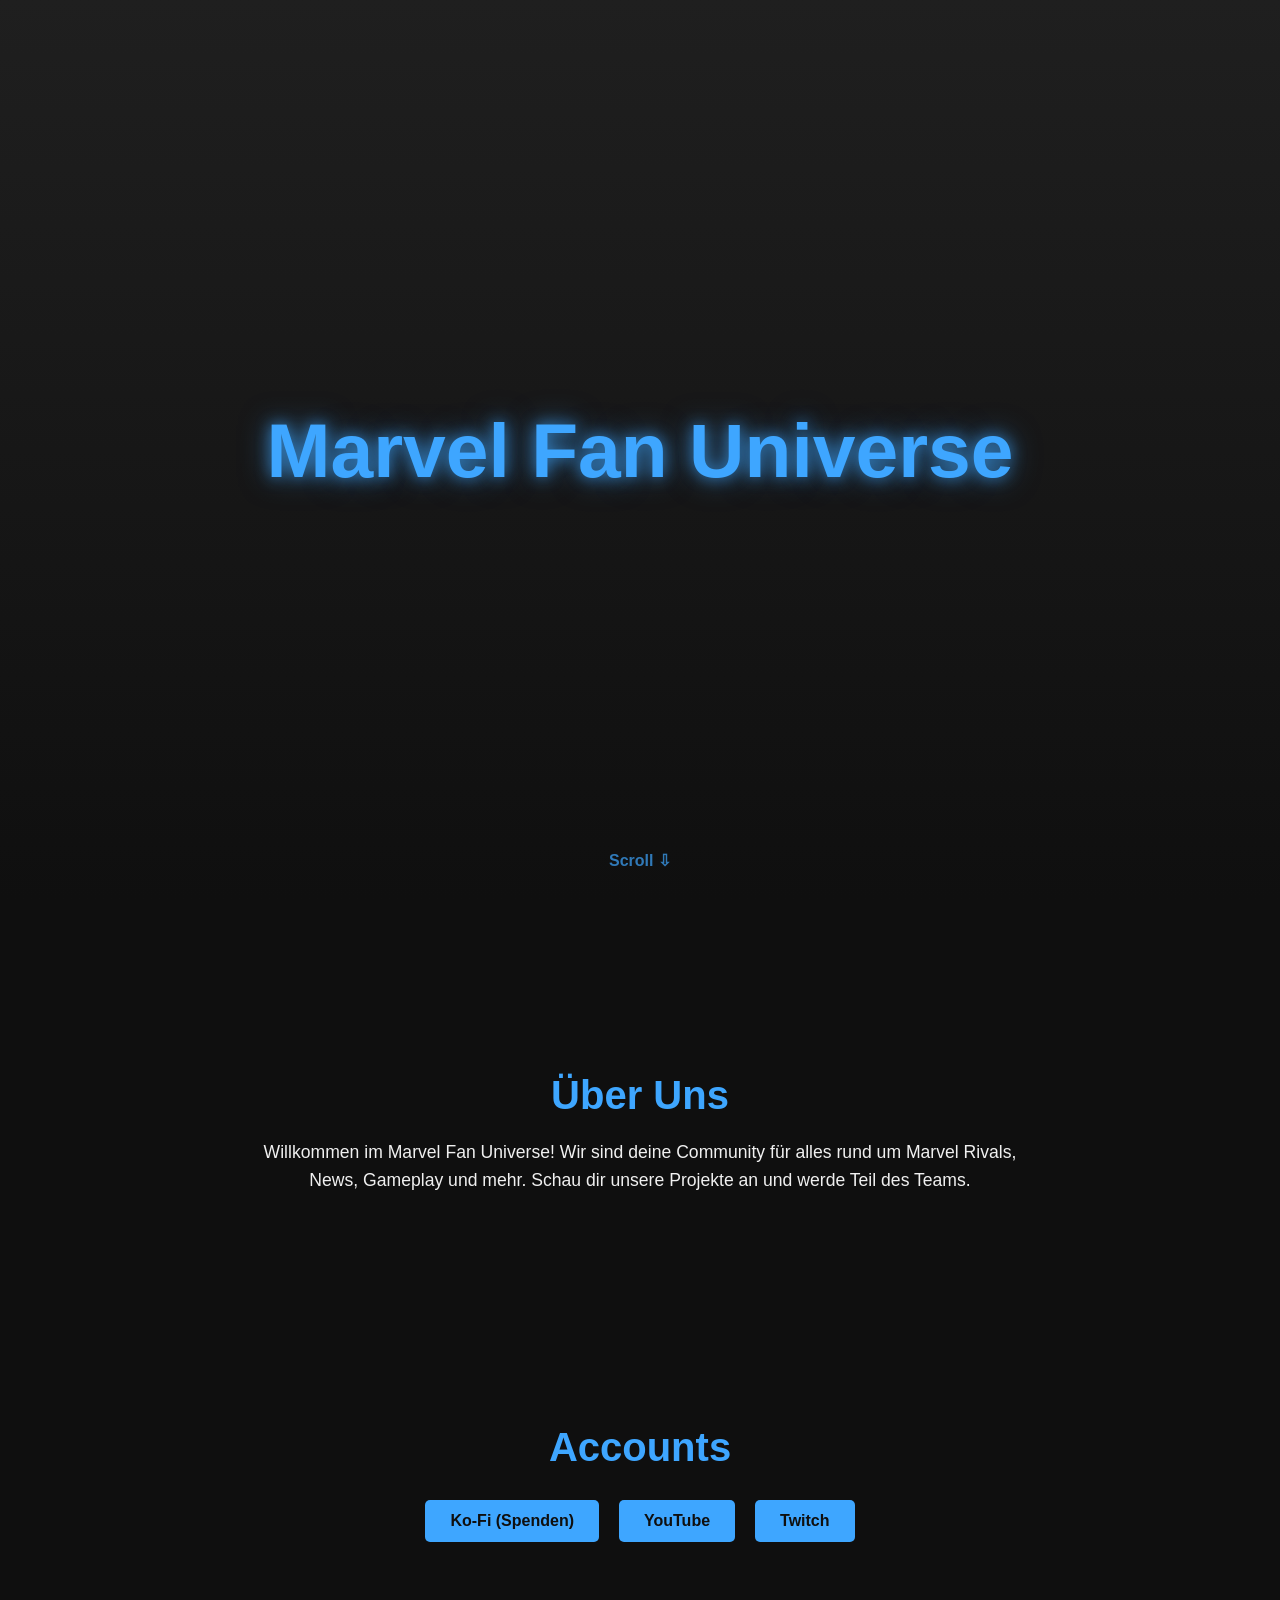
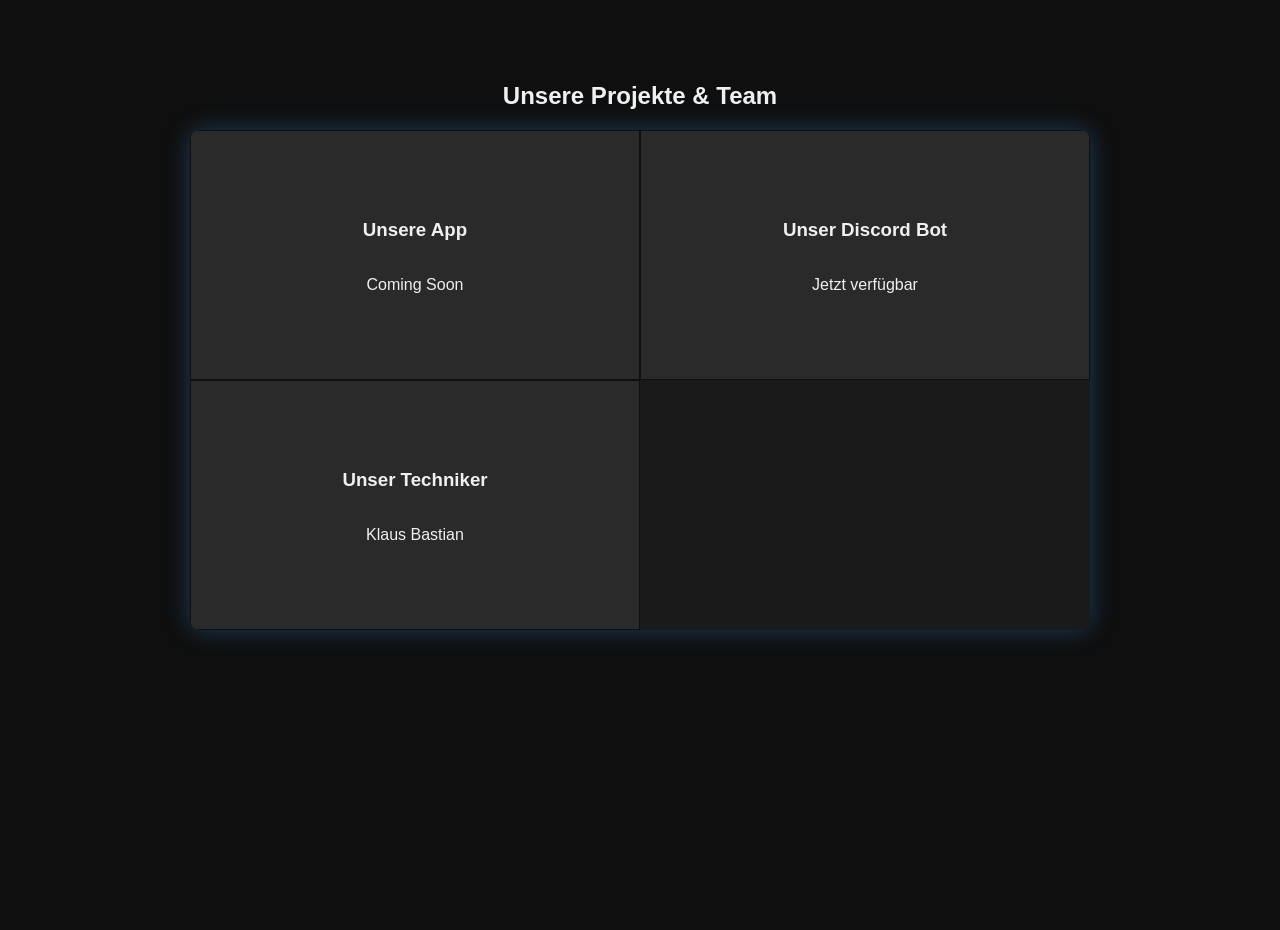
==== index.html @ dde14a09 "Update and rename index MFU ANI.html to index.html" ====
<!DOCTYPE html>
<html lang="de">
<head>
    <meta charset="UTF-8">
    <meta name="viewport" content="width=device-width, initial-scale=1.0">
    <title>Marvel Fan Universe - Preview</title>
    
    <style>
        /* --- Allgemeines Styling (Unverändert) --- */
        body, html {
            margin: 0;
            padding: 0;
            background-color: #0F0F0F; 
            color: #f0f0f0;
            font-family: 'Trebuchet MS', Arial, sans-serif; 
            scroll-behavior: smooth;
        }

        /* --- 1. Der Titel-Bereich (Header) --- */
        header {
            height: 100vh; 
            display: flex;
            justify-content: center;
            align-items: center;
            flex-direction: column;
            background: linear-gradient(180deg, #1f1f1f 0%, #0F0F0F 100%);
            padding: 0 20px;
            box-sizing: border-box;
        }

        h1 {
            font-family: 'Trebuchet MS', sans-serif; 
            font-weight: bold;
            font-size: 6vw;
            text-align: center;
            color: #3EA6FF; 
            text-shadow: 
                0 0 15px rgba(62, 166, 255, 0.7),
                0 0 30px rgba(62, 166, 255, 0.5);
                
            /* Startzustand für die Titel-Animation */
            opacity: 0; 
            transform: scale(0.8);
            transition: opacity 1.5s ease-out, transform 1.5s ease-out;
        }
        
        /* Zustand nach dem Laden der Seite */
        h1.loaded {
            opacity: 1;
            transform: scale(1);
        }

        /* Optional: Scroll-Pfeil */
        header::after {
            content: 'Scroll ⇩';
            position: absolute;
            bottom: 30px;
            color: #3EA6FF;
            font-family: 'Trebuchet MS', sans-serif;
            font-weight: bold;
            opacity: 0.7;
            animation: bounce 2s infinite;
        }

        @keyframes bounce {
            0%, 20%, 50%, 80%, 100% { transform: translateY(0); }
            40% { transform: translateY(-10px); }
            60% { transform: translateY(-5px); }
        }


        /* --- 2. & 3. Die Inhalts-Sektionen ("Über mich" & Links) --- */
        .content-section {
            max-width: 800px;
            margin: 100px auto; 
            padding: 40px;
            text-align: center;
        }

        .content-section h2 {
            font-family: 'Trebuchet MS', sans-serif; 
            color: #3EA6FF; 
            font-size: 2.5rem;
            margin-bottom: 20px;
        }

        .content-section p {
            font-size: 1.1rem;
            line-height: 1.6;
        }

        /* Styling für die Links (Buttons) */
        .links-container {
            display: flex;
            justify-content: center;
            gap: 20px; 
            margin-top: 30px;
        }

        .links-container a {
            display: inline-block;
            background-color: #3EA6FF; 
            color: #0F0F0F; 
            padding: 12px 25px;
            text-decoration: none;
            font-family: 'Trebuchet MS', sans-serif; 
            font-size: 1rem;
            border-radius: 5px;
            font-weight: bold;
            transition: transform 0.3s ease, background-color 0.3s ease;
        }

        .links-container a:hover {
            background-color: #fff;
            transform: scale(1.1);
        }

        /* --- 4. KACHEL-SEKTION (ZENTRIERTER BLOCK) --- */
        .quad-wrapper {
            max-width: 900px; 
            margin: 100px auto;
            padding: 0 20px;
            text-align: center;
        }
        
        #quad-view {
            display: flex;
            flex-wrap: wrap; 
            border-radius: 10px; 
            overflow: hidden; 
            background-color: #1a1a1a; 
            box-shadow: 0 0 25px rgba(62, 166, 255, 0.3);
        }

        .quad-tile {
            width: 50%; 
            height: 250px; 
            display: flex;
            flex-direction: column;
            justify-content: center;
            align-items: center;
            text-align: center;
            cursor: pointer;
            border: 1px solid #0F0F0F; 
            transition: background-color 0.3s ease, transform 0.2s ease, opacity 0.8s ease, transform 0.8s ease;
            box-sizing: border-box; 
            background-color: #2a2a2a; 
            
            /* Basis-Zustand: Unsichtbar */
            opacity: 0;
            transform: translate(0, 0); 
        }

        .quad-tile:hover {
            background-color: #333; 
            transform: translateY(-5px);
        }
        
        /* --- NEUE ANIMEIRUNGS-KLASSEN --- */
        
        /* Startzustand Kachel 1 (Links Oben) - Fliegt von links herein */
        .tile-1 {
            transform: translateX(-100%);
        }
        
        /* Startzustand Kachel 2 (Rechts Oben) - Fliegt von rechts herein */
        .tile-2 {
            transform: translateX(100%);
        }

        /* Startzustand Kachel 3 & 4 (Unten) - Fliegen von unten herein */
        .tile-3, .tile-4 {
            transform: translateY(100%);
        }

        /* Endzustand für alle Kacheln: Vollständig sichtbar und an der Zielposition */
        .quad-tile.visible {
            opacity: 1;
            transform: translate(0, 0);
        }

        /* --- 5. Fade-in-beim-Scrollen Logik (CSS) --- */
        /* Beibehalten, um die Sektionen sanft erscheinen zu lassen */
        .fade-in {
            opacity: 0;
            transform: translateY(30px);
            transition: opacity 0.8s ease-out, transform 0.8s ease-out;
        }

        .fade-in.visible {
            opacity: 1;
            transform: translateY(0);
        }

    </style>
</head>
<body onload="animateTitle()">

    <header>
        <h1 id="main-title">Marvel Fan Universe</h1>
    </header>

    <main>
        <section id="about" class="content-section fade-in">
            <h2>Über Uns</h2>
            <p>
                Willkommen im Marvel Fan Universe! Wir sind deine Community für alles rund um Marvel Rivals, News, Gameplay und mehr. 
                Schau dir unsere Projekte an und werde Teil des Teams.
            </p>
        </section>

        <section id="links" class="content-section fade-in">
            <h2>Accounts</h2>
            <div class="links-container">
                <a href="#" target="_blank" class="animated-button">Ko-Fi (Spenden)</a>
                <a href="#" target="_blank" class="animated-button">YouTube</a>
                <a href="#" target="_blank" class="animated-button">Twitch</a>
            </div>
        </section>

        <section class="quad-wrapper fade-in"> 
            <h2>Unsere Projekte & Team</h2>
            
            <div id="quad-view">
                
                <div class="quad-tile tile-1">
                    <h3>Unsere App</h3>
                    <p>Coming Soon</p>
                </div>
                
                <div class="quad-tile tile-2">
                    <h3>Unser Discord Bot</h3>
                    <p>Jetzt verfügbar</p>
                </div>

                <div class="quad-tile tile-3">
                    <h3>Unser Techniker</h3>
                    <p>Klaus Bastian</p>
                </div>

                <div class="quad-tile tile-4">
                    <h3>Unser Organisator</h3>
                    <p>Klaus Bastian</p>
                </div>
                
            </div>
        </section>
        
        <div style="height: 200px;"></div>

    </main>

    <script>
        // Funktion 1: Titel-Animation beim Laden der Seite
        function animateTitle() {
            const title = document.getElementById('main-title');
            if (title) {
                title.classList.add('loaded');
            }
        }
        
        // Funktion 2: Scroll-Animation für Sektionen & Kacheln
        const observer = new IntersectionObserver((entries) => {
            entries.forEach(entry => {
                if (entry.isIntersecting) {
                    entry.target.classList.add('visible');
                    // Wenn der quad-wrapper sichtbar wird, starte die Kachel-Animation
                    if (entry.target.classList.contains('quad-wrapper')) {
                        animateTiles();
                        // Optional: Stoppe die Beobachtung des Wrappers, nachdem er einmal animiert wurde
                        observer.unobserve(entry.target); 
                    }
                } 
            });
        }, {
            threshold: 0.1 
        });

        // Funktion 3: Kachel-Animation (zeitverzögertes Erscheinen mit Fly-in)
        function animateTiles() {
            const tiles = document.querySelectorAll('.quad-tile');
            
            tiles.forEach((tile, index) => {
                // Nur animieren, wenn die Kachel noch nicht sichtbar ist
                if (!tile.classList.contains('visible')) {
                    
                    // Füge die Klasse 'visible' mit einer Verzögerung hinzu
                    // Das löst den Übergang vom Startzustand (z.B. translateX(-100%)) zum Endzustand (translate(0,0)) aus.
                    setTimeout(() => {
                        tile.classList.add('visible');
                    }, index * 200); // 200ms Verzögerung zwischen den Kacheln
                }
            });
        }
        
        // Alle Elemente, die beim Scrollen animiert werden sollen
        const elementsToFadeIn = document.querySelectorAll('.fade-in');
        elementsToFadeIn.forEach(el => observer.observe(el));
    </script>

</body>
</html>
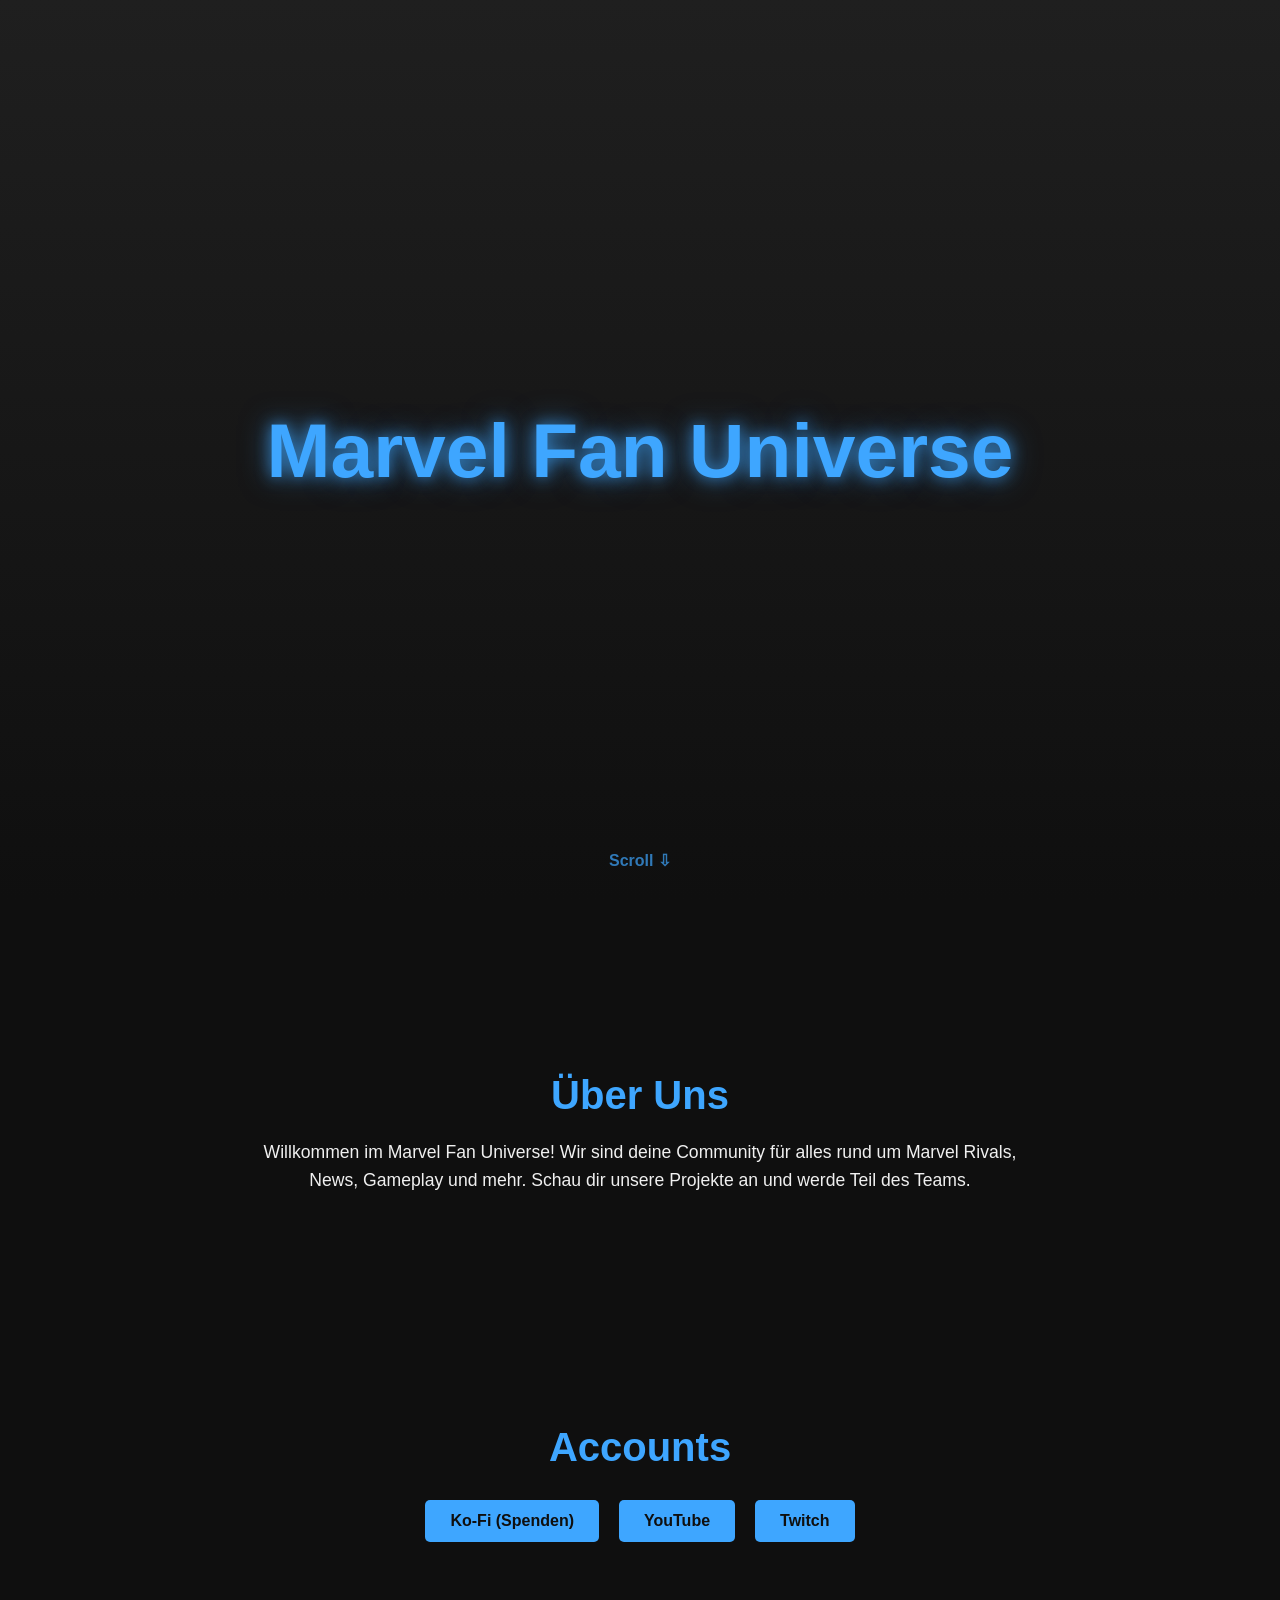
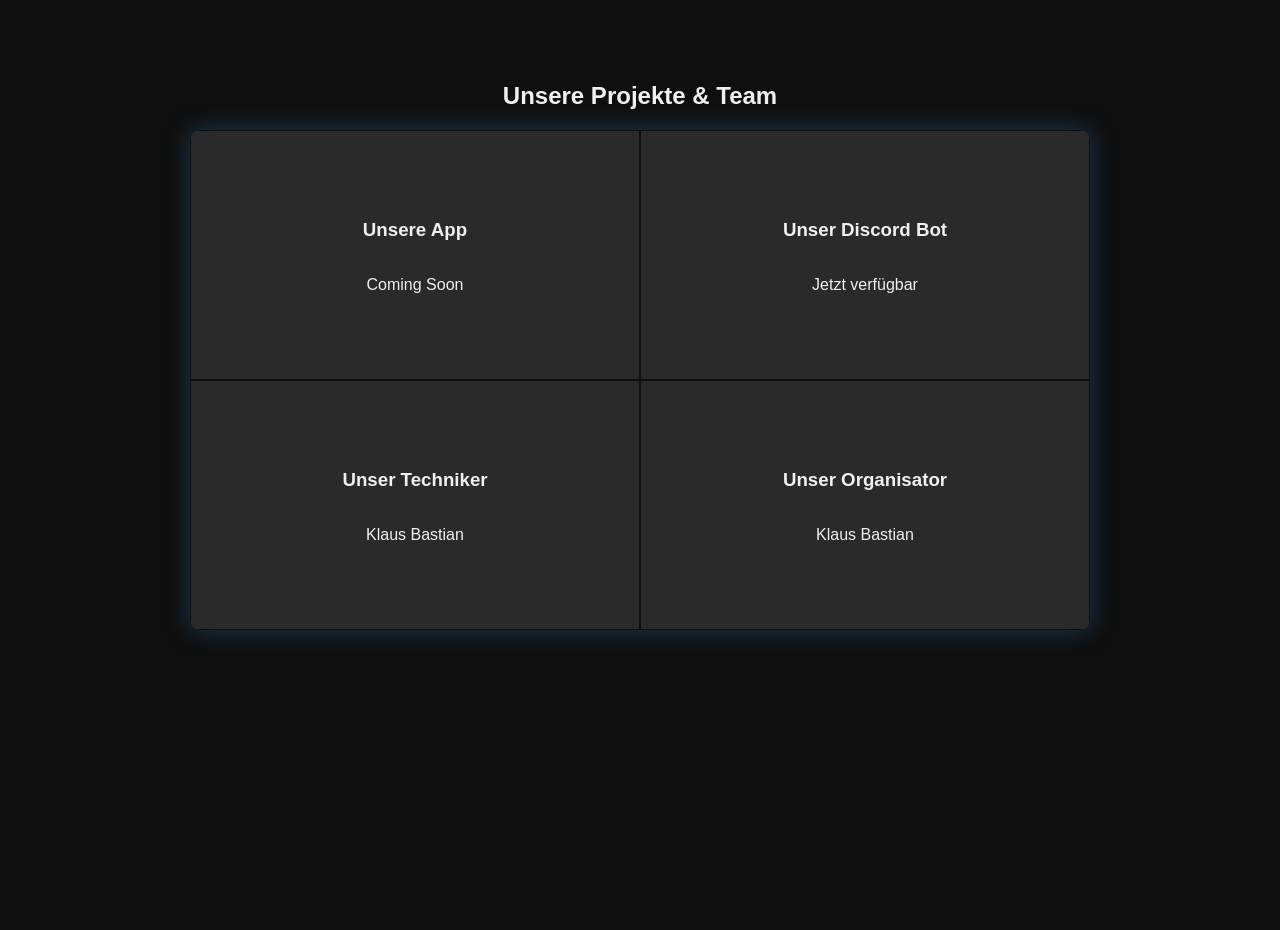
==== commit 6bdc7473: "2 Links added Ko Fi me and YT Theirs" ====
--- a/index.html
+++ b/index.html
@@ -212,8 +212,8 @@
         <section id="links" class="content-section fade-in">
             <h2>Accounts</h2>
             <div class="links-container">
-                <a href="#" target="_blank" class="animated-button">Ko-Fi (Spenden)</a>
-                <a href="#" target="_blank" class="animated-button">YouTube</a>
+                <a href="https://ko-fi.com/basti_lightningdart" target="_blank" class="animated-button">Ko-Fi (Spenden)</a>
+                <a href="https://www.youtube.com/@MarvelfanuniverseDE" target="_blank" class="animated-button">YouTube</a>
                 <a href="#" target="_blank" class="animated-button">Twitch</a>
             </div>
         </section>
@@ -300,3 +300,4 @@
 
 </body>
 </html>
+
